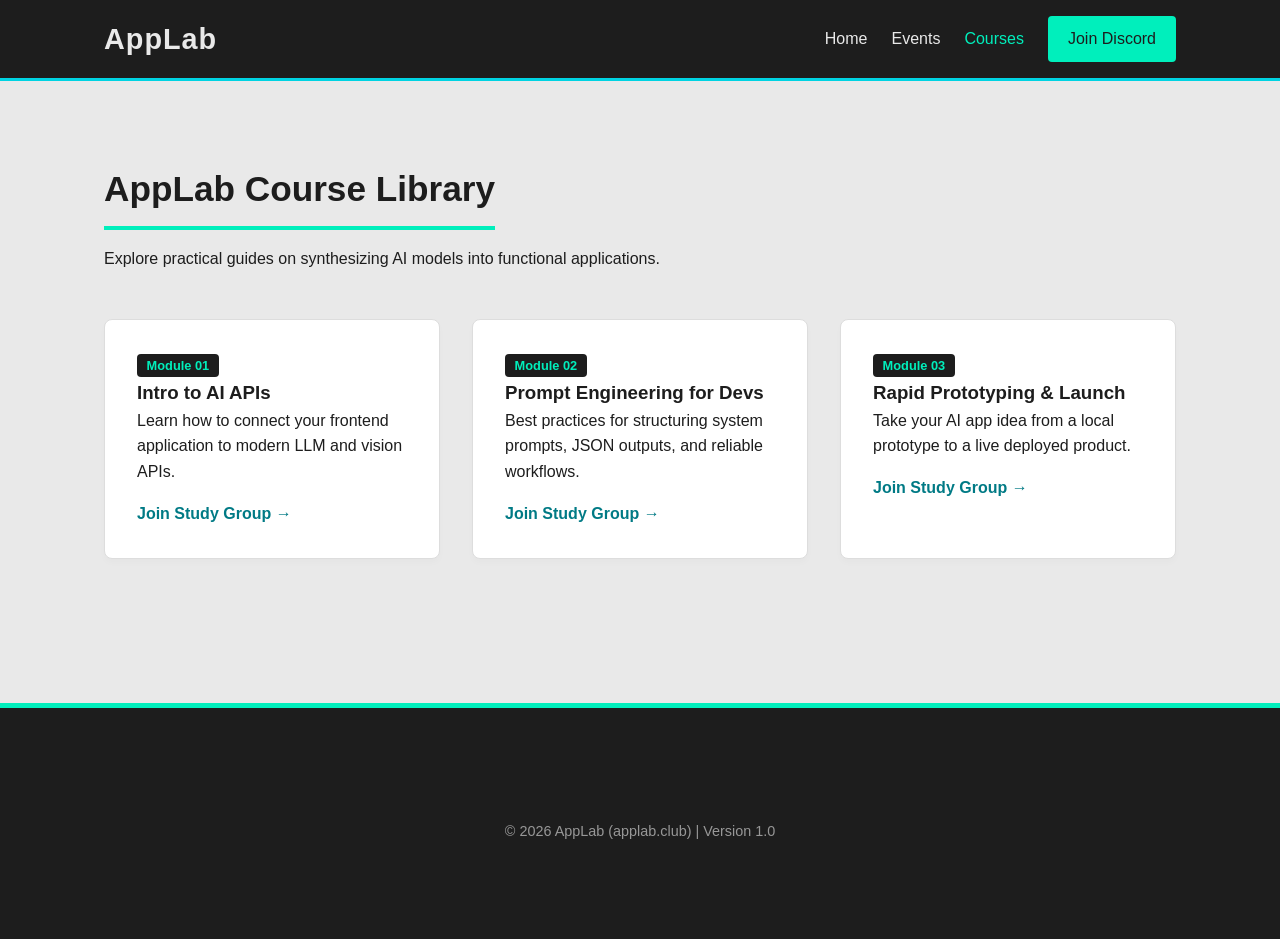
==== courses.html @ b9cdd3b6 "Add files via upload" ====
<!DOCTYPE html>
<html lang="en">
<head>
<meta charset="UTF-8">
<meta name="viewport" content="width=device-width, initial-scale=1.0">
<title>Courses | AppLab</title>
<link rel="stylesheet" href="style.css">
</head>
<body>
<header>
<nav aria-label="Main Navigation">
<a href="index.html" class="logo-text">AppLab</a>
<ul class="nav-links">
<li><a href="index.html">Home</a></li>
<li><a href="events.html">Events</a></li>
<li><a href="courses.html" class="active">Courses</a></li>
<li><a href="index.html#join" class="btn-primary">Join Discord</a></li>
</ul>
</nav>
</header>
<main>
<section>
<h2>AppLab Course Library</h2>
<p>Explore practical guides on synthesizing AI models into functional applications.</p>
<div class="courses-container">
<article class="course-card">
<span class="badge">Module 01</span>
<h3>Intro to AI APIs</h3>
<p>Learn how to connect your frontend application to modern LLM and vision APIs.</p>
<a href="events.html" class="btn-text">Join Study Group &rarr;</a>
</article>
<article class="course-card">
<span class="badge">Module 02</span>
<h3>Prompt Engineering for Devs</h3>
<p>Best practices for structuring system prompts, JSON outputs, and reliable workflows.</p>
<a href="events.html" class="btn-text">Join Study Group &rarr;</a>
</article>
<article class="course-card">
<span class="badge">Module 03</span>
<h3>Rapid Prototyping &amp; Launch</h3>
<p>Take your AI app idea from a local prototype to a live deployed product.</p>
<a href="events.html" class="btn-text">Join Study Group &rarr;</a>
</article>
</div>
</section>
</main>
<footer>
<p class="footer-meta">&copy; 2026 AppLab (applab.club) | Version 1.0</p>
</footer>
</body>
</html>
---- style.css ----
:root {
   --gunmetal-black: #1D1D1D;
   --quicksilver: #E9E9E9;
   --aqua-blue: #00D3E2;
   --lab-green: #00EFBC;
}
* {
   margin: 0;
   padding: 0;
   box-sizing: border-box;
}
body {
   font-family: 'Helvetica Neue', Arial, sans-serif;
   background-color: var(--quicksilver);
   color: var(--gunmetal-black);
   line-height: 1.6;
}
/* Accessibility focus outline */
a:focus, button:focus, input:focus {
   outline: 3px solid var(--aqua-blue);
   outline-offset: 2px;
}
header {
   background-color: var(--gunmetal-black);
   position: sticky;
   top: 0;
   z-index: 100;
   border-bottom: 3px solid var(--aqua-blue);
}
nav {
   display: flex;
   justify-content: space-between;
   align-items: center;
   padding: 1rem 5%;
   max-width: 1200px;
   margin: auto;
   flex-wrap: wrap;
   gap: 1rem;
}
.logo-text {
   font-size: 1.8rem;
   font-weight: bold;
   color: var(--quicksilver);
   text-decoration: none;
   letter-spacing: 1px;
}
.nav-links {
   list-style: none;
   display: flex;
   align-items: center;
   gap: 1.5rem;
   flex-wrap: wrap;
}
.nav-links a {
   text-decoration: none;
   color: var(--quicksilver);
   font-weight: 500;
}
.nav-links a:hover, .nav-links a.active {
   color: var(--lab-green);
}
.btn-primary {
   background-color: var(--lab-green);
   color: var(--gunmetal-black) !important;
   padding: 0.65rem 1.25rem;
   border-radius: 4px;
   text-decoration: none;
   font-weight: bold;
   border: none;
   cursor: pointer;
   display: inline-block;
}
.btn-primary:hover {
   background-color: var(--aqua-blue);
}
.btn-secondary {
   background-color: transparent;
   color: var(--gunmetal-black);
   border: 2px solid var(--gunmetal-black);
   padding: 0.6rem 1.2rem;
   border-radius: 4px;
   text-decoration: none;
   font-weight: bold;
   display: inline-block;
   margin-left: 0.5rem;
}
.btn-secondary:hover {
   background-color: var(--gunmetal-black);
   color: var(--quicksilver);
}
.btn-text {
   color: #007A85; /* Darkened slightly for WCAG AA contrast on white */
   text-decoration: none;
   font-weight: bold;
   display: inline-block;
   margin-top: 1rem;
}
#hero {
   text-align: center;
   padding: 6rem 2rem;
   background: radial-gradient(circle at center, #ffffff 0%, var(--quicksilver) 100%);
}
#hero h1 {
   font-size: 3rem;
   margin-bottom: 1rem;
}
#hero p {
   font-size: 1.15rem;
   margin-bottom: 2rem;
   max-width: 680px;
   margin-inline: auto;
}
section {
   padding: 4rem 5%;
   max-width: 1200px;
   margin: auto;
}
section h2 {
   font-size: 2rem;
   margin-bottom: 1rem;
   border-bottom: 4px solid var(--lab-green);
   display: inline-block;
   padding-bottom: 0.3rem;
}
.features-container, .courses-container {
   display: flex;
   gap: 1.5rem;
   flex-wrap: wrap;
   margin-top: 2rem;
}
.feature-card, .course-card {
   background-color: #ffffff;
   padding: 2rem;
   border-radius: 8px;
   flex: 1;
   min-width: 260px;
   border: 1px solid #d4d4d4;
}
.badge {
   background-color: var(--gunmetal-black);
   color: var(--lab-green);
   font-size: 0.8rem;
   padding: 0.25rem 0.6rem;
   border-radius: 4px;
   font-weight: bold;
}
.calendar-placeholder {
   margin-top: 1.5rem;
   background: #ffffff;
   border: 1px solid #d4d4d4;
   border-radius: 8px;
   padding: 1.5rem;
}
.event-item {
   padding: 1rem 0;
   border-bottom: 1px solid var(--quicksilver);
}
.event-item:last-child {
   border-bottom: none;
}
.lab-form {
   display: flex;
   flex-direction: column;
   gap: 0.75rem;
   max-width: 500px;
   margin-top: 1.5rem;
   background: #ffffff;
   padding: 2rem;
   border-radius: 8px;
   border: 1px solid #d4d4d4;
}
.lab-form label {
   font-weight: bold;
   font-size: 0.95rem;
}
.lab-form input {
   padding: 0.75rem;
   border: 1px solid #aaa;
   border-radius: 4px;
   font-size: 1rem;
}
footer {
   background-color: var(--gunmetal-black);
   color: var(--quicksilver);
   text-align: center;
   padding: 3rem 2rem;
   margin-top: 4rem;
   border-top: 5px solid var(--lab-green);
}
.footer-meta {
   margin-top: 1.5rem;
   font-size: 0.9rem;
   opacity: 0.75;
}
section {

    padding: 5rem 5%;

    max-width: 1200px;

    margin: auto;

}

section h2 {

    font-size: 2.2rem;

    margin-bottom: 1rem;

    border-bottom: 4px solid var(--lab-green);

    display: inline-block;

    padding-bottom: 0.5rem;

}

/* --- About / Features --- */

.features-container, .courses-container {

    display: flex;

    gap: 2rem;

    flex-wrap: wrap;

    margin-top: 3rem;

}

.feature-card, .course-card {

    background-color: #ffffff;

    padding: 2rem;

    border-radius: 8px;

    flex: 1;

    min-width: 280px;

    border: 1px solid #ddd;

    box-shadow: 0 4px 6px rgba(0,0,0,0.02);

}

.feature-card h3 {

    margin-bottom: 1rem;

    color: var(--aqua-blue);

}

/* --- Events --- */

.calendar-placeholder {

    margin-top: 2rem;

    background: #ffffff;

    border: 1px solid #ddd;

    border-radius: 8px;

    padding: 2rem;

}

.event-item {

    padding: 1rem 0;

    border-bottom: 1px solid var(--quicksilver);

}

.event-item:last-child {

    border-bottom: none;

}

/* --- Footer --- */

footer {

    background-color: var(--gunmetal-black);

    color: var(--quicksilver);

    text-align: center;

    padding: 4rem 2rem;

    margin-top: 4rem;

    border-top: 5px solid var(--lab-green);

}

footer h2 {

    margin-bottom: 1rem;

}

footer p {

    margin-bottom: 2rem;

}

.footer-meta {

    margin-top: 3rem;

    font-size: 0.9rem;

    opacity: 0.6;

}
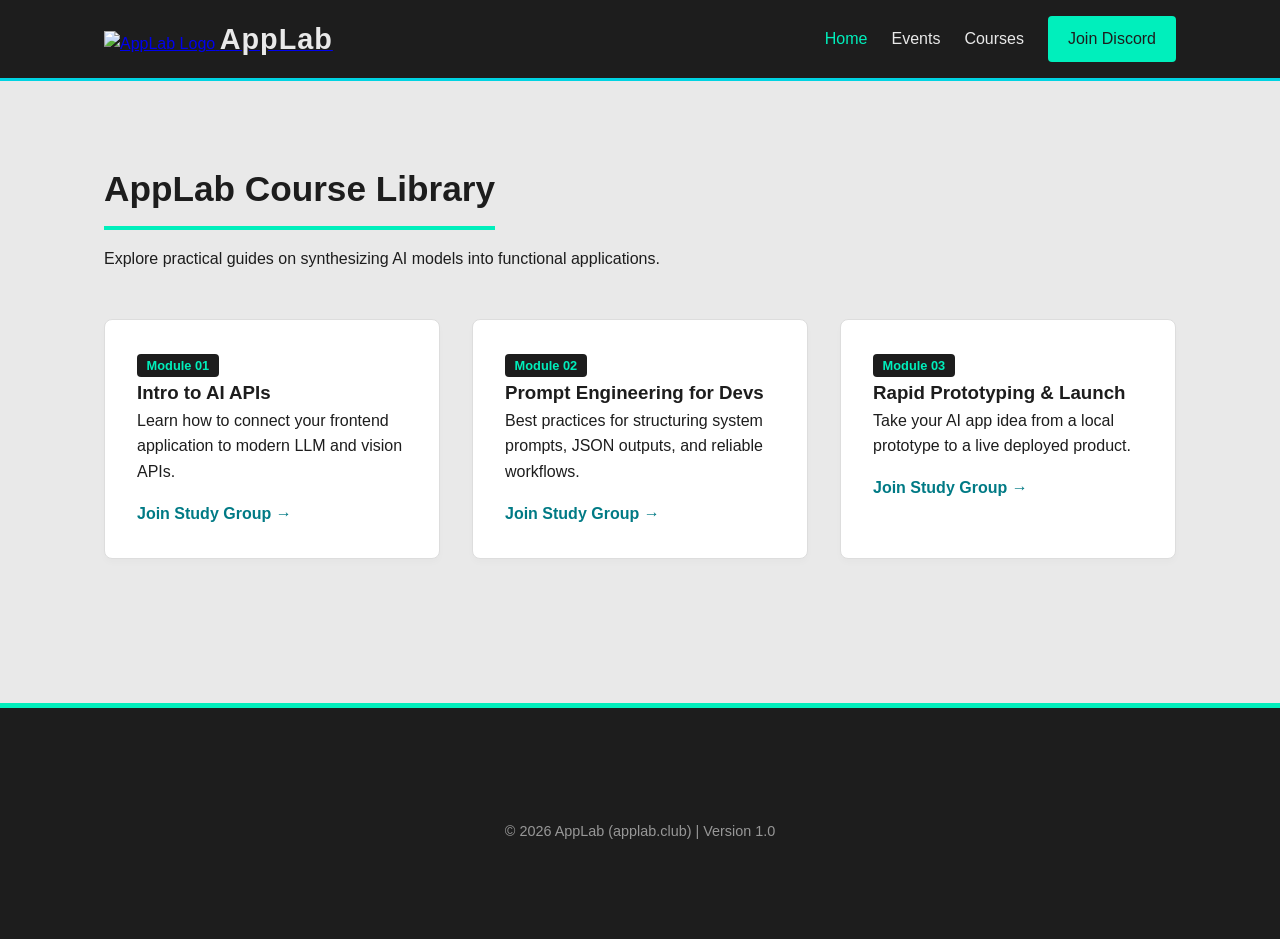
==== commit 10acdb25: "Refactor logo link and navigation classes in courses.html Updated navigation logo and class names fo" ====
--- a/courses.html
+++ b/courses.html
@@ -9,11 +9,14 @@
 <body>
 <header>
 <nav aria-label="Main Navigation">
-<a href="index.html" class="logo-text">AppLab</a>
+<a href="index.html" class="logo-link">
+<img src="images/logo.png" alt="AppLab Logo" class="site-logo">
+<span class="logo-text">AppLab</span>
+</a>
 <ul class="nav-links">
-<li><a href="index.html">Home</a></li>
+<li><a href="index.html" class="active">Home</a></li>
 <li><a href="events.html">Events</a></li>
-<li><a href="courses.html" class="active">Courses</a></li>
+<li><a href="courses.html">Courses</a></li>
 <li><a href="index.html#join" class="btn-primary">Join Discord</a></li>
 </ul>
 </nav>
@@ -48,4 +51,4 @@
 <p class="footer-meta">&copy; 2026 AppLab (applab.club) | Version 1.0</p>
 </footer>
 </body>
-</html>+</html>
